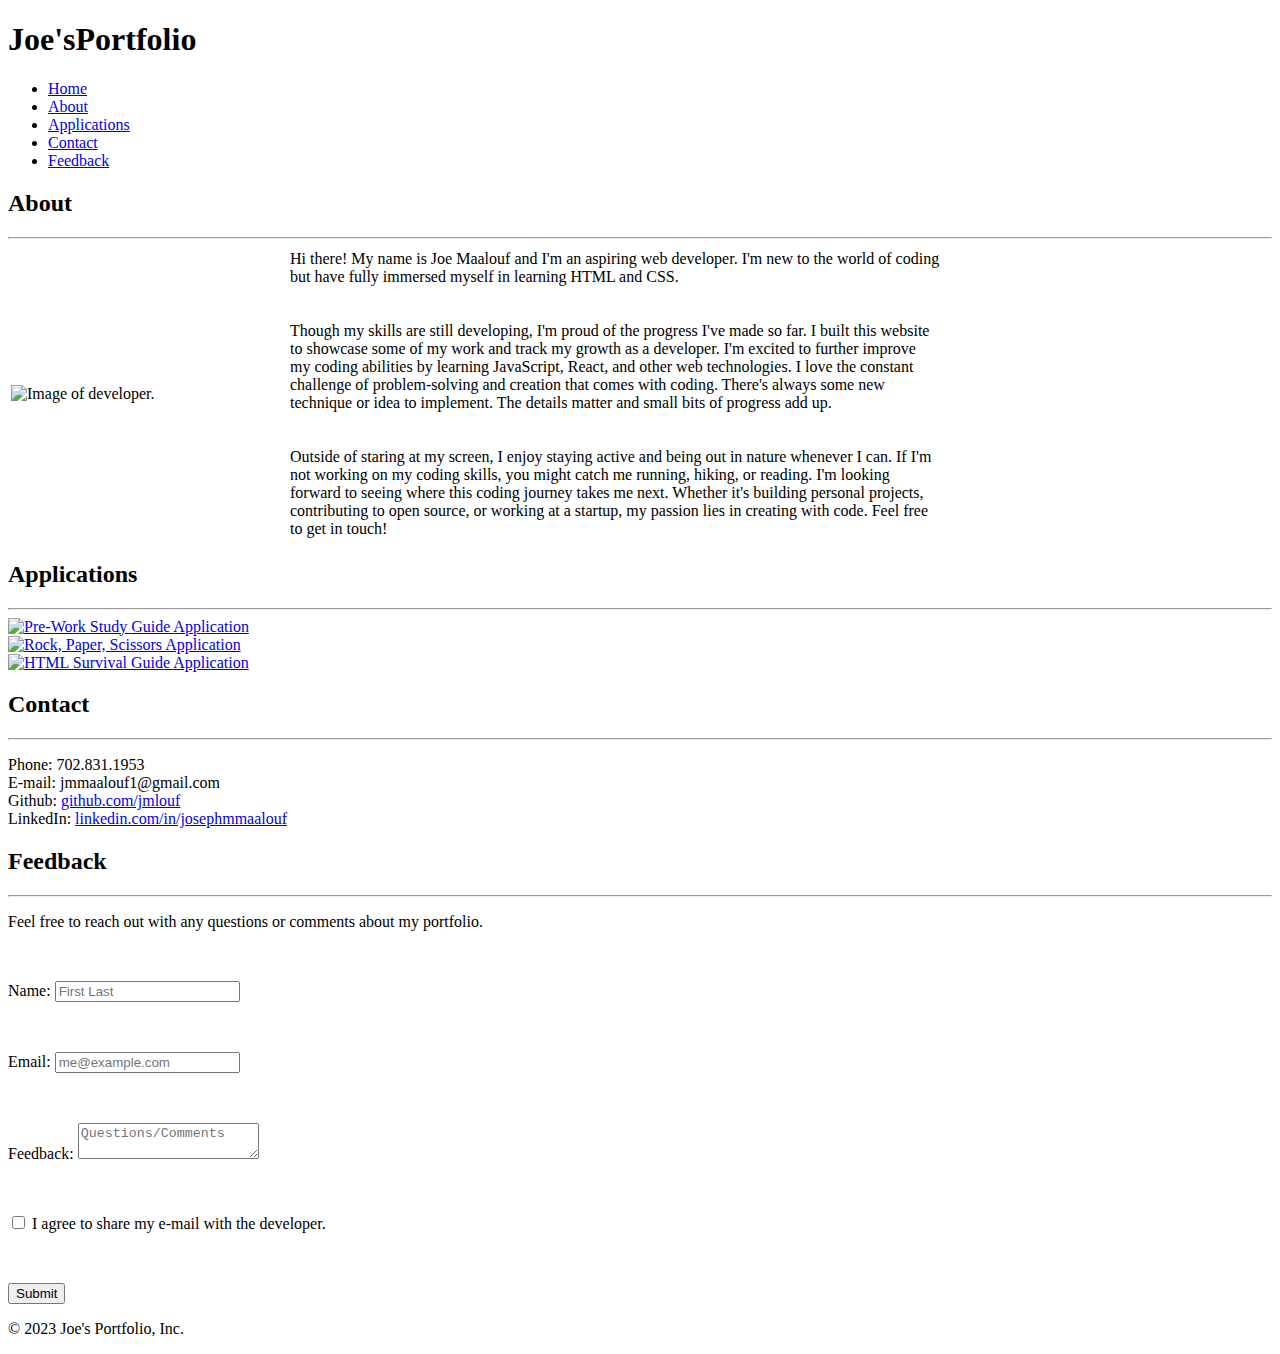
==== index.html @ 35d55e72 "Updated." ====
<!DOCTYPE html>
<html lang="en-US">
    <head>
        <meta charset="UTF-8">
        <meta name="viewport" content="width=device-width, initial-scale=1.0">
        <title>Joe's Portfolio</title>
        <link rel="stylesheet" type="text/css" href="/Users/joemaalouf/Desktop/code/bootcamp/bootcamp-projects/joes-portfolio/assets/css/style.css" />
        <link rel="stylesheet" type="text/css" href="/Users/joemaalouf/Desktop/code/bootcamp/bootcamp-projects/joes-portfolio/assets/css/reset.css" />
    </head>

    <body>
        <!-- HEADER -->
        <header id="home">
            <h1 class="h1-joes">Joe's<strong class="h1-portfolio">Portfolio</strong></h1>
            <!-- NAVBAR -->
            <nav>
                <ul>
                    <li><a href="#home">Home</a></li>
                    <li><a href="#about">About</a></li>
                    <li><a href="#applications">Applications</a></li>
                    <li><a href="#contact">Contact</a></li>
                    <li><a href="#feedback">Feedback</a></li>
                </ul>
            </nav>
        </header>

        <!-- BODY -->
        <main>
            <!-- ABOUT -->
            <section id="about">
                <h2>About</h2><hr>
                <table>
                    <tr>
                        <td class="td-1" width="275" padding-right="10px"><img class="about-img" src="./images/about-img.jpg" alt="Image of developer."></td>
                        <td class="td-2" width="650" padding-right="10px">Hi there! My name is Joe Maalouf and I'm an aspiring web developer. I'm new to the world of coding but have fully immersed myself in learning HTML and CSS.<br><br><br>Though my skills are still developing, I'm proud of the progress I've made so far. I built this website to showcase some of my work and track my growth as a developer. I'm excited to further improve my coding abilities by learning JavaScript, React, and other web technologies. I love the constant challenge of problem-solving and creation that comes with coding. There's always some new technique or idea to implement. The details matter and small bits of progress add up.<br><br><br>Outside of staring at my screen, I enjoy staying active and being out in nature whenever I can. If I'm not working on my coding skills, you might catch me running, hiking, or reading. I'm looking forward to seeing where this coding journey takes me next. Whether it's building personal projects, contributing to open source, or working at a startup, my passion lies in creating with code. Feel free to get in touch!</td>
                    </tr>
                </table>
            </section>

            <!-- APPLICATIONS -->
            <section id="applications">
                <h2>Applications</h2><hr>
                <section class="section-application-1">
                    <article class="card-1">
                        <a href="https://jmlouf.github.io/prework-study-guide/" target="_blank">
                            <img class="card-img" src="./images/prework.png" alt="Pre-Work Study Guide Application" />
                        </a>
                    </article>
                </section>
                <section class="section-application-others">
                    <article class="card-2">
                        <a href="http://example.com" target="_blank">
                            <img class="card-img" src="./images/rps.png" alt="Rock, Paper, Scissors Application" />
                        </a>
                    </article>
                    <article class="card-3">
                        <a href="http://example.com" target="_blank">
                            <img class="card-img" src="./images/survival-guide.png" alt="HTML Survival Guide Application" />
                        </a>
                    </article>
                </section>
            </section>

            <!-- CONTACT -->
            <section id="contact">
                <h2>Contact</h2><hr>
                <p class="section-p">
                    Phone: 702.831.1953<br>
                    E-mail: jmmaalouf1@gmail.com<br>
                    Github: <a href="https://github.com/jmlouf">github.com/jmlouf</a><br>
                    LinkedIn: <a href="https://www.linkedin.com/in/josephmmaalouf/">linkedin.com/in/josephmmaalouf</a>
                </p>
            </section>

            <!-- FEEDBACK -->
            <section id="feedback">
                <h2>Feedback</h2><hr>
                <form class="form">
                    <p>Feel free to reach out with any questions or comments about my portfolio.</p><br>
                    <p>
                        <label for="name">Name:</label>
                        <input type="text" placeholder="First Last" />
                    </p><br>
                    <p>
                        <label for="email">Email:</label>
                        <input type="email" placeholder="me@example.com" />
                    </p><br>
                    <p>
                        <label for="feedback">Feedback:</label>
                        <textarea id="comment" placeholder="Questions/Comments"></textarea>
                    </p><br>
                    <p class="form-share-email">
                        <input class="checkbox" id="agreement" type="checkbox" />
                        <label for="agreement">I agree to share my e-mail with the developer.</label>
                    </p><br>
                    <p>
                        <button class="form-button">Submit</button>
                    </p>
                </form>
            </section>
        </main>

        <!-- FOOTER -->
        <footer class="footer">
            <p>&copy; 2023 Joe's Portfolio, Inc.</p>
        </footer>
    </body>
</html>
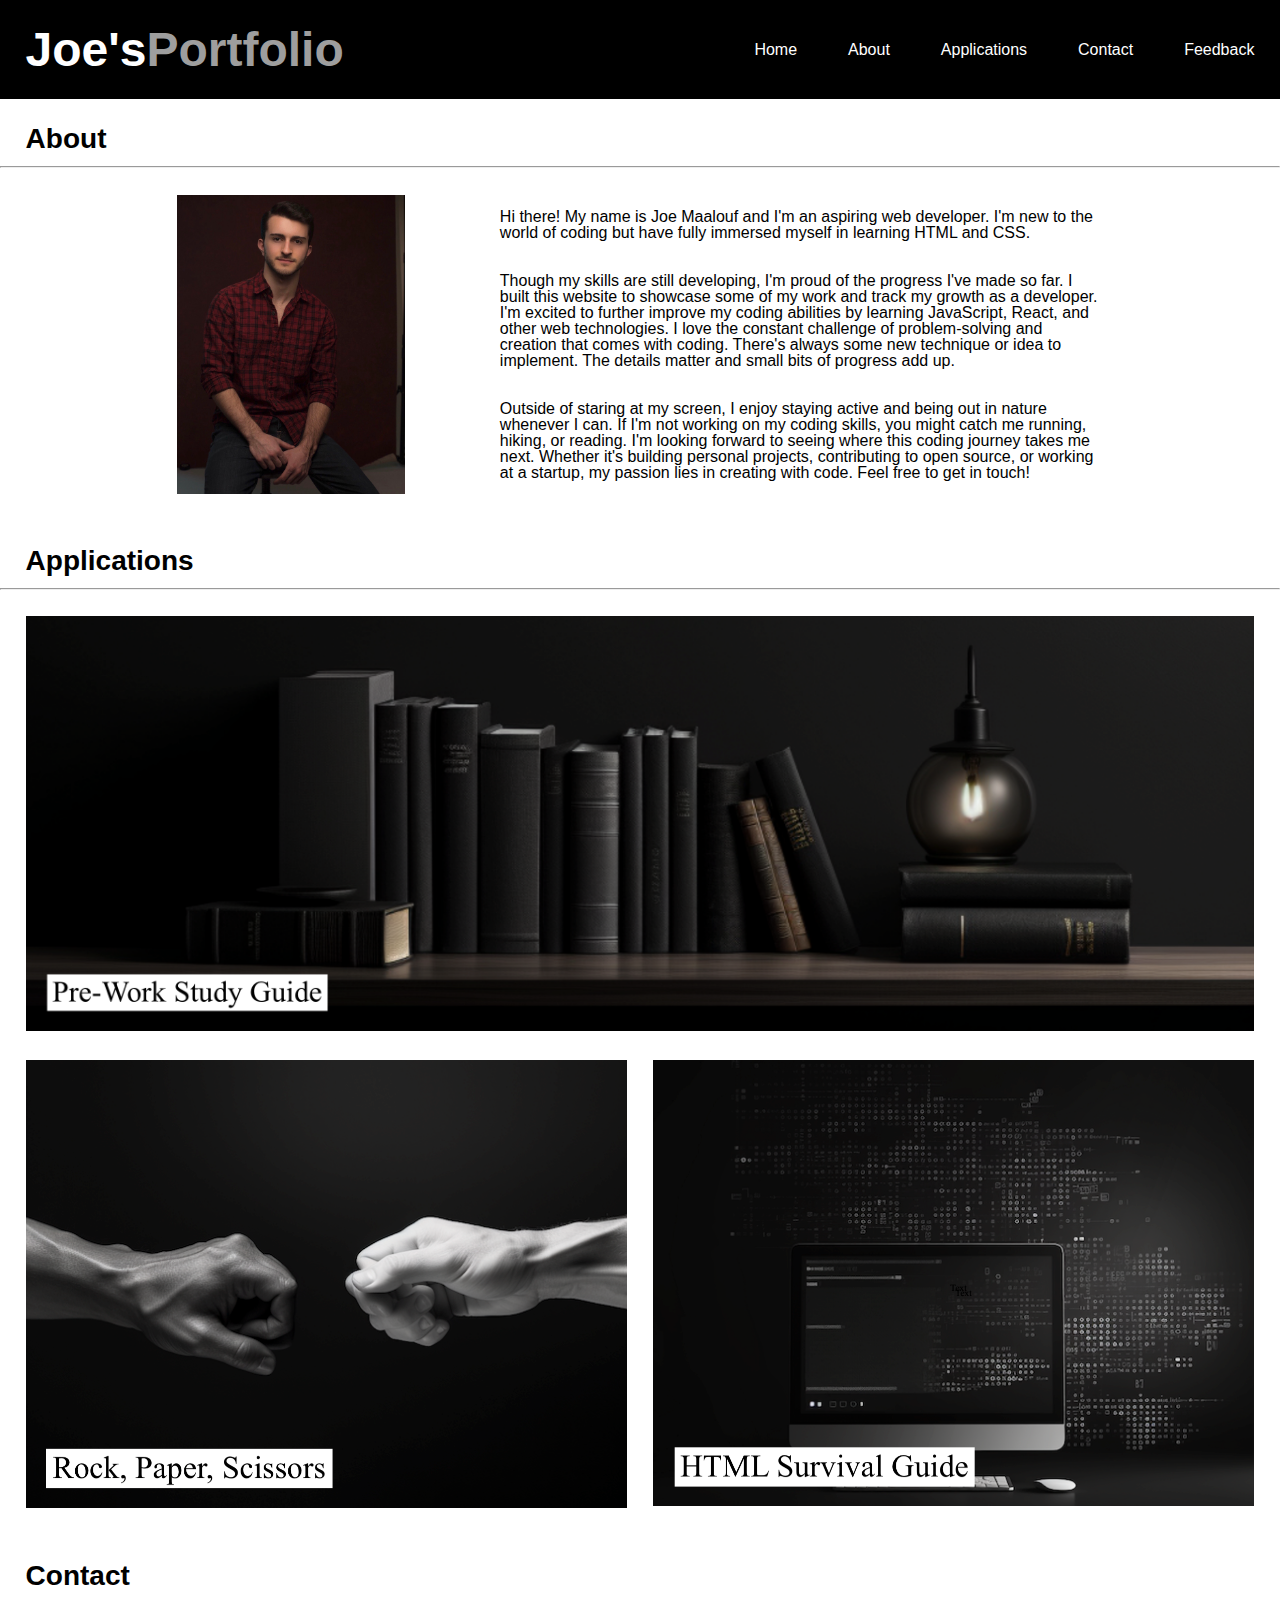
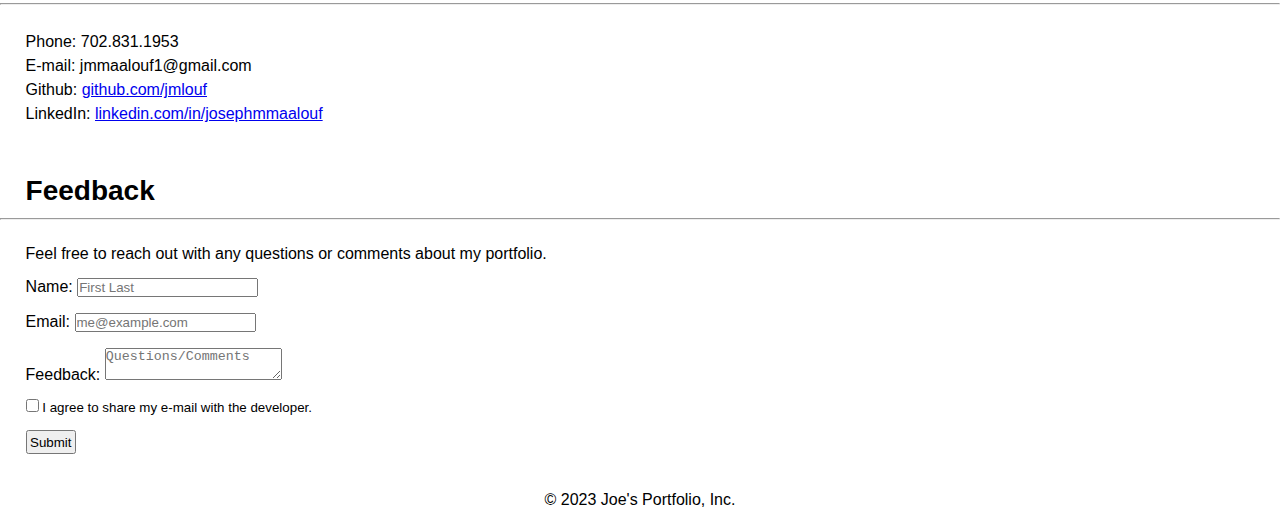
==== commit 1c076522: "Updated paths." ====
--- a/index.html
+++ b/index.html
@@ -4,8 +4,8 @@
         <meta charset="UTF-8">
         <meta name="viewport" content="width=device-width, initial-scale=1.0">
         <title>Joe's Portfolio</title>
-        <link rel="stylesheet" type="text/css" href="/Users/joemaalouf/Desktop/code/bootcamp/bootcamp-projects/joes-portfolio/assets/css/style.css" />
-        <link rel="stylesheet" type="text/css" href="/Users/joemaalouf/Desktop/code/bootcamp/bootcamp-projects/joes-portfolio/assets/css/reset.css" />
+        <link rel="stylesheet" type="text/css" href="./Assets/css/style.css" />
+        <link rel="stylesheet" type="text/css" href="./Assets/css/reset.css" />
     </head>
 
     <body>
@@ -31,7 +31,7 @@
                 <h2>About</h2><hr>
                 <table>
                     <tr>
-                        <td class="td-1" width="275" padding-right="10px"><img class="about-img" src="./images/about-img.jpg" alt="Image of developer."></td>
+                        <td class="td-1" width="275" padding-right="10px"><img class="about-img" src="./Assets/images/about-img.jpg" alt="Image of developer."></td>
                         <td class="td-2" width="650" padding-right="10px">Hi there! My name is Joe Maalouf and I'm an aspiring web developer. I'm new to the world of coding but have fully immersed myself in learning HTML and CSS.<br><br><br>Though my skills are still developing, I'm proud of the progress I've made so far. I built this website to showcase some of my work and track my growth as a developer. I'm excited to further improve my coding abilities by learning JavaScript, React, and other web technologies. I love the constant challenge of problem-solving and creation that comes with coding. There's always some new technique or idea to implement. The details matter and small bits of progress add up.<br><br><br>Outside of staring at my screen, I enjoy staying active and being out in nature whenever I can. If I'm not working on my coding skills, you might catch me running, hiking, or reading. I'm looking forward to seeing where this coding journey takes me next. Whether it's building personal projects, contributing to open source, or working at a startup, my passion lies in creating with code. Feel free to get in touch!</td>
                     </tr>
                 </table>
@@ -43,19 +43,19 @@
                 <section class="section-application-1">
                     <article class="card-1">
                         <a href="https://jmlouf.github.io/prework-study-guide/" target="_blank">
-                            <img class="card-img" src="./images/prework.png" alt="Pre-Work Study Guide Application" />
+                            <img class="card-img" src="./Assets/images/prework.png" alt="Pre-Work Study Guide Application" />
                         </a>
                     </article>
                 </section>
                 <section class="section-application-others">
                     <article class="card-2">
                         <a href="http://example.com" target="_blank">
-                            <img class="card-img" src="./images/rps.png" alt="Rock, Paper, Scissors Application" />
+                            <img class="card-img" src="./Assets/images/rps.png" alt="Rock, Paper, Scissors Application" />
                         </a>
                     </article>
                     <article class="card-3">
                         <a href="http://example.com" target="_blank">
-                            <img class="card-img" src="./images/survival-guide.png" alt="HTML Survival Guide Application" />
+                            <img class="card-img" src="./Assets/images/survival-guide.png" alt="HTML Survival Guide Application" />
                         </a>
                     </article>
                 </section>
--- a/Assets/css/style.css
+++ b/Assets/css/style.css
@@ -0,0 +1,147 @@
+body {
+    font-family: Arial;
+    margin: 0;
+    display: flex;
+    flex-direction: column;
+    min-height: 100vh;
+    justify-content: flex-start;
+}
+
+header {
+    display: flex;
+    justify-content: space-between;
+    align-items: center;
+    padding: 2%;
+    background-color: black;
+    color: white;
+}
+
+h2 {
+    font-size: 175%;
+    font-weight: bold;
+    color: black;
+    padding: 2% 0% 1% 2%;
+}
+
+nav ul {
+    display: flex;
+    justify-content: space-between;
+    min-width: 500px;
+}
+
+nav a {
+    display: flex;
+    color: white;
+    text-decoration: none;
+}
+
+nav a:hover {
+    color: rgb(158, 158, 158);
+}
+
+.h1-joes {
+    color: white;
+    font-size: 300%;
+}
+
+.h1-portfolio {
+    color: rgb(158, 158, 158);
+}
+
+table {
+    margin: 0 auto;
+    padding: 2%;
+}
+
+.td-1 {
+    padding-right: 5%;
+}
+
+.td-2 {
+    padding-left: 5%;
+}
+
+.about-img {
+    display: flex;
+    flex: 0 0 100%;
+    height: auto;
+    width: 100%;
+    min-width: 200px;
+}
+
+.section-application-1 {
+    display: flex;
+    flex: 1;
+    flex-wrap: wrap;
+    justify-content: space-evenly;
+    align-items: flex-start;
+}
+
+.card-1 {
+    flex: 0 0 100%;
+    padding: 2% 2% 1% 2%;
+    align-content: center;
+    min-width: 200px;
+}
+
+.section-application-others {
+    display: flex;
+    flex: 2;
+    flex-wrap: wrap;
+    justify-content: space-evenly;
+    align-items: flex-start;
+}
+
+.card-2 {
+    flex: 0 0 50%;
+    padding: 1% 1% 2% 2%;
+    align-content: center;
+    min-width: 200px;
+}
+
+.card-3 {
+    flex: 0 0 50%;
+    padding: 1% 2% 2% 1%;
+    align-content: center;
+    min-width: 200px;
+}
+
+.card-img {
+    width: 100%;
+    height: auto;
+}
+
+.section-p {
+    padding: 2%;
+    line-height: 1.5;
+}
+
+.form {
+    padding: 2%;
+}
+
+.form-share-email {
+    font-size: smaller;
+}
+
+.form-button {
+    padding: .2%;
+}
+
+.footer {
+    flex: 1;
+    padding: 1%;
+    text-align: center;
+}
+
+@media screen and (max-width: 768px) {
+    header,
+    nav ul,
+    .section-application-others {
+        flex-direction: column;
+    }
+
+    nav ul {
+        align-items: center;
+    }
+}
